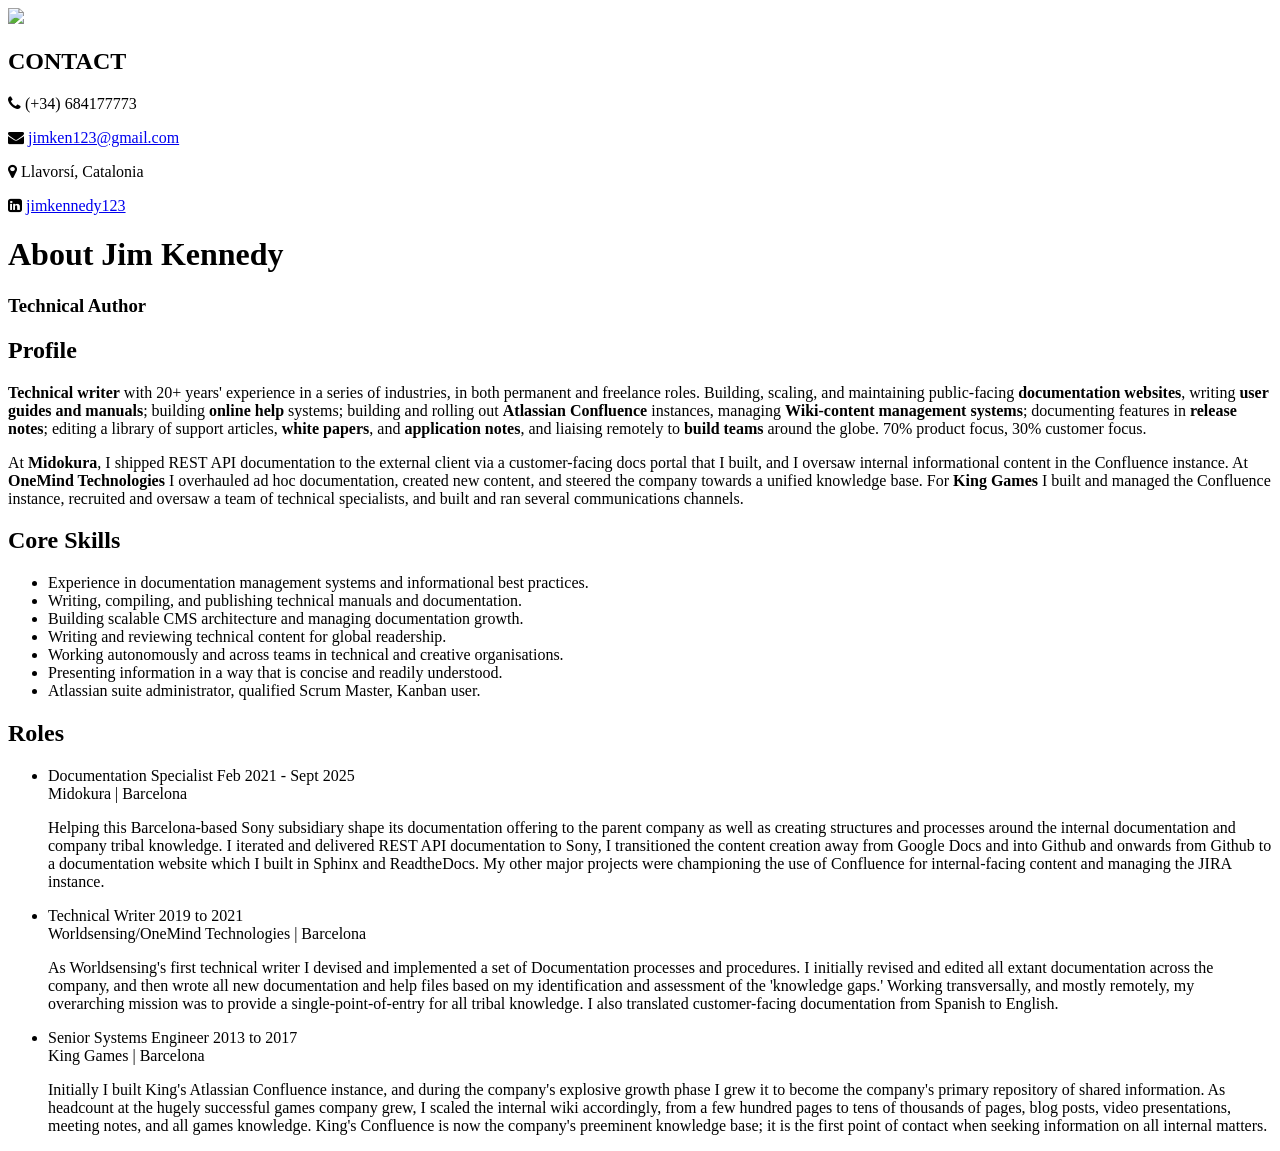
==== about.html @ 20dbacea "merge" ====
<!DOCTYPE html>
<html>

<head>
  <title>About Jim Kennedy</title>
  <link rel="icon" type="image/x-icon" href="/images/favicon.ico">
  <link href="https://maxcdn.bootstrapcdn.com/font-awesome/4.2.0/css/font-awesome.min.css" rel="stylesheet">
  <link rel="preconnect" href="https://fonts.googleapis.com">
  <link rel="preconnect" href="https://fonts.gstatic.com" crossorigin>
  <link
    href="https://fonts.googleapis.com/css2?family=Archivo+Narrow&family=Julius+Sans+One&family=Open+Sans&family=Source+Sans+Pro&display=swap"
    rel="stylesheet">
  <link rel="stylesheet" href="index.css">
</head>

<body>
  <page size="A4">
    <div class="container">
      <div class="leftPanel">
        <img src="jimkennedy.jpg" />
        <div class="details">
          <div class="item bottomLineSeparator">
            <h2>
              CONTACT
            </h2>
            <div class="smallText">
              <p>
                <i class="fa fa-phone contactIcon" aria-hidden="true"></i>
                (+34) 684177773
              </p>
              <p>
                <i class="fa fa-envelope contactIcon" aria-hidden="true"></i>
                <a href="mailto:jimken123@gmail.com">
                  jimken123@gmail.com
                </a>
              </p>
              <p>
                <i class="fa fa-map-marker contactIcon" aria-hidden="true"></i>
                Llavorsí, Catalonia
              </p>
              <p>
                <i class="fa fa-linkedin-square contactIcon" aria-hidden="true"></i>
                <a href="https://www.linkedin.com/in/jimkennedy123/">
                  jimkennedy123
                </a>
              </p>
            </div>
          </div>
          <div class="item">
            
          </div>

        </div>

      </div>
      <div class="rightPanel">
        <div>
          <h1>
            About Jim Kennedy
          </h1>
          <div class="smallText">
            <h3>
              Technical Author
            </h3>
          </div>
        </div>
        <div>
          <h2>
            Profile
          </h2>
          <div class="smallText">
            <p>
              <strong>Technical writer</strong> with 20+ years' experience in a series of industries, in both permanent
              and freelance
              roles. Building, scaling, and maintaining public-facing <strong>documentation websites</strong>, writing
              <strong>user guides and manuals</strong>; building <strong>online help</strong> systems; building and
              rolling out <strong>Atlassian Confluence</strong> instances, managing <strong>Wiki-content management
                systems</strong>; documenting features in <strong>release notes</strong>; editing a library of support
              articles, <strong>white papers</strong>, and <strong>application notes</strong>, and liaising remotely to
              <strong>build teams</strong> around the globe. 70% product focus, 30% customer focus.
            </p>
            <p>
              At <strong>Midokura</strong>, I shipped REST API documentation to the external client via a customer-facing
              docs portal that I built, and I oversaw internal informational content in the Confluence instance. At
              <strong>OneMind Technologies</strong> I overhauled ad hoc documentation, created new content, and steered
              the company towards a unified knowledge base. For <strong>King Games</strong> I built and managed the
              Confluence instance, recruited and oversaw a team of technical specialists, and built and ran several
              communications channels.
            </p>
          </div>
        </div>

        <div>
          <h2>
            Core Skills
          </h2>
          <div class="smallText">
            <ul>
              <li>Experience in documentation management systems and informational best practices.</li>
              <li>Writing, compiling, and publishing technical manuals and documentation.</li>
              <li>Building scalable CMS architecture and managing documentation growth.</li>
              <li>Writing and reviewing technical content for global readership.</li>
              <li>Working autonomously and across teams in technical and creative organisations.</li>
              <li>Presenting information in a way that is concise and readily understood.</li>
              <li>Atlassian suite administrator, qualified Scrum Master, Kanban user.</li>
            </ul>
          </div>
        </div>

        <div class="workExperience">
          <h2>
            Roles
          </h2>
          <ul>
            <li>
              <div class="jobPosition">
                <span class="bolded">
                  Documentation Specialist
                </span>
                <span>
                  Feb 2021 - Sept 2025
                </span>
              </div>
              <div class="projectName bolded">
                <span>
                  Midokura | Barcelona
                </span>
              </div>
              <div class="smallText">
                <p>
                  Helping this Barcelona-based Sony subsidiary shape its documentation offering to the parent company
                  as well as creating structures and processes around the internal documentation and company tribal
                  knowledge. I iterated and delivered REST API documentation to Sony, I transitioned the content
                  creation away from Google Docs and into Github and onwards from
                  Github to a documentation website which I built in Sphinx and ReadtheDocs. My other major
                  projects were championing the use of Confluence for internal-facing content and managing the JIRA
                  instance.
                </p>
              </div>
            </li>


            <li>
              <div class="jobPosition">
                <span class="bolded">
                  Technical Writer
                </span>
                <span>
                  2019 to 2021
                </span>
              </div>
              <div class="projectName bolded">
                <span>
                  Worldsensing/OneMind Technologies | Barcelona
                </span>
              </div>
              <div class="smallText">
                <p>
                  As Worldsensing's first technical writer I devised and implemented a set of Documentation processes
                  and procedures. I initially revised and edited all extant documentation across the company, and then
                  wrote all new documentation and help files based on my identification and assessment of the
                  'knowledge gaps.' Working transversally, and mostly remotely, my overarching mission was to provide a
                  single-point-of-entry for all tribal knowledge. I also translated customer-facing documentation from
                  Spanish to English.
                </p>
              </div>
            </li>

            <li>
              <div class="jobPosition">
                <span class="bolded">
                  Senior Systems Engineer
                </span>
                <span>
                  2013 to 2017
                </span>
              </div>
              <div class="projectName bolded">
                <span>
                  King Games | Barcelona
                </span>
              </div>
              <div class="smallText">
                <p>
                  Initially I built King's Atlassian Confluence instance, and during the company's explosive growth
                  phase I
                  grew it to become the company's primary repository of shared information. As headcount at the hugely
                  successful games company grew, I scaled the internal wiki accordingly, from a few hundred pages to
                  tens of thousands of pages, blog posts, video presentations, meeting notes, and all games knowledge.
                  King's Confluence is now the company's preeminent knowledge base; it is the first point of contact
                  when
                  seeking information on all internal matters.
                </p>
      
                
              </div>
            </li>


    
          </ul>

        </div>

      </div>
    </div> 
  </page>

  
 
</body>

</html>
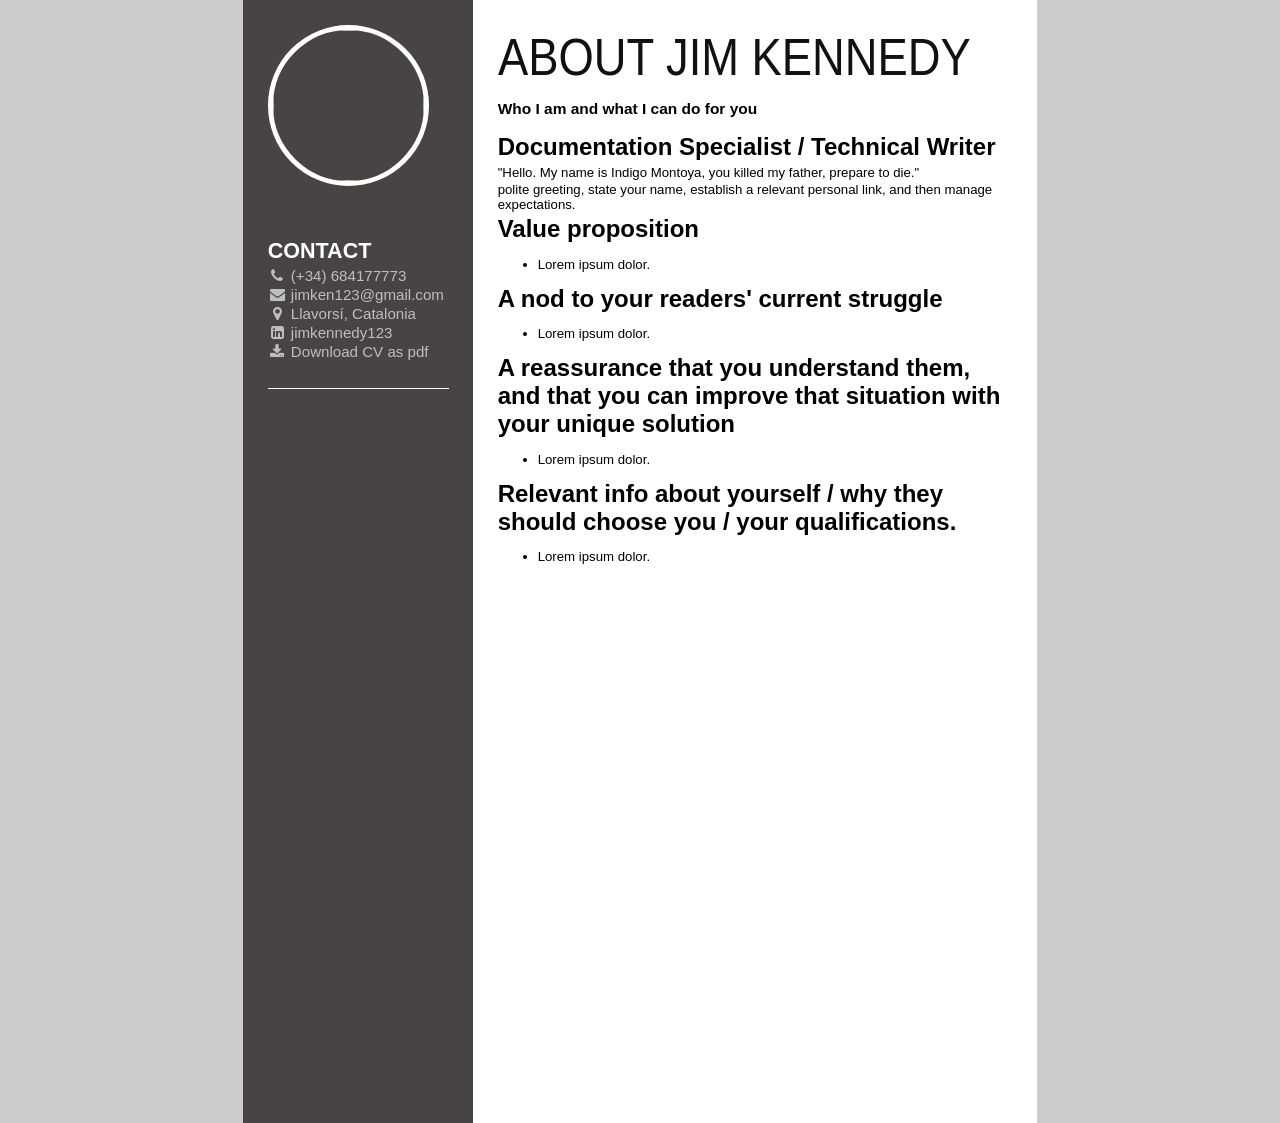
==== commit 3ac161b2: "meta tags" ====
--- a/about.html
+++ b/about.html
@@ -10,7 +10,21 @@
   <link
     href="https://fonts.googleapis.com/css2?family=Archivo+Narrow&family=Julius+Sans+One&family=Open+Sans&family=Source+Sans+Pro&display=swap"
     rel="stylesheet">
-  <link rel="stylesheet" href="index.css">
+  <link rel="stylesheet" href="about.css">
+
+  <!-- Primary Meta Tags -->
+  <title>Jim Kennedy Documentation Specialist CV</title>
+  <meta name="title" content="Jim Kennedy Documentation Specialist CV" />
+  <meta name="description" content="Jim Kennedy Documentation Specialist CV" />
+  
+  <!-- Open Graph / Facebook -->
+  <meta property="og:type" content="website" />
+  <meta property="og:url" content="https://jimkennedy.cv/" />
+  <meta property="og:title" content="Jim Kennedy Documentation Specialist CV" />
+  <meta property="og:description" content="Jim Kennedy Documentation Specialist CV" />
+  <meta property="og:image" content="https://jimkennedy.cv/jimkennedy.jpg" />
+  
+  <!-- Meta Tags Generated with https://metatags.io -->
 </head>
 
 <body>
@@ -44,6 +58,12 @@
                   jimkennedy123
                 </a>
               </p>
+              <p>
+                <i class="fa fa-download contactIcon" aria-hidden="true"></i>
+                <a href="Jim Kennedy Documentation Specialist CV.pdf" download="Jim Kennedy Documentation Specialist CV">
+                  Download CV as pdf
+                </a>
+              </p>
             </div>
           </div>
           <div class="item">
@@ -60,146 +80,69 @@
           </h1>
           <div class="smallText">
             <h3>
-              Technical Author
+              Who I am and what I can do for you 
             </h3>
           </div>
         </div>
         <div>
           <h2>
-            Profile
+            Documentation Specialist / Technical Writer
           </h2>
           <div class="smallText">
             <p>
-              <strong>Technical writer</strong> with 20+ years' experience in a series of industries, in both permanent
-              and freelance
-              roles. Building, scaling, and maintaining public-facing <strong>documentation websites</strong>, writing
-              <strong>user guides and manuals</strong>; building <strong>online help</strong> systems; building and
-              rolling out <strong>Atlassian Confluence</strong> instances, managing <strong>Wiki-content management
-                systems</strong>; documenting features in <strong>release notes</strong>; editing a library of support
-              articles, <strong>white papers</strong>, and <strong>application notes</strong>, and liaising remotely to
-              <strong>build teams</strong> around the globe. 70% product focus, 30% customer focus.
+              "Hello. My name is Indigo Montoya, you killed my father, prepare to die."
             </p>
             <p>
-              At <strong>Midokura</strong>, I shipped REST API documentation to the external client via a customer-facing
-              docs portal that I built, and I oversaw internal informational content in the Confluence instance. At
-              <strong>OneMind Technologies</strong> I overhauled ad hoc documentation, created new content, and steered
-              the company towards a unified knowledge base. For <strong>King Games</strong> I built and managed the
-              Confluence instance, recruited and oversaw a team of technical specialists, and built and ran several
-              communications channels.
+              polite greeting, state your name, establish a relevant personal link, and then manage expectations.
             </p>
+            
           </div>
         </div>
 
         <div>
           <h2>
-            Core Skills
+            Value proposition
           </h2>
           <div class="smallText">
             <ul>
-              <li>Experience in documentation management systems and informational best practices.</li>
-              <li>Writing, compiling, and publishing technical manuals and documentation.</li>
-              <li>Building scalable CMS architecture and managing documentation growth.</li>
-              <li>Writing and reviewing technical content for global readership.</li>
-              <li>Working autonomously and across teams in technical and creative organisations.</li>
-              <li>Presenting information in a way that is concise and readily understood.</li>
-              <li>Atlassian suite administrator, qualified Scrum Master, Kanban user.</li>
+              <li>Lorem ipsum dolor.</li>
             </ul>
           </div>
         </div>
 
-        <div class="workExperience">
+        <div>
           <h2>
-            Roles
+            A nod to your readers' current struggle
           </h2>
-          <ul>
-            <li>
-              <div class="jobPosition">
-                <span class="bolded">
-                  Documentation Specialist
-                </span>
-                <span>
-                  Feb 2021 - Sept 2025
-                </span>
-              </div>
-              <div class="projectName bolded">
-                <span>
-                  Midokura | Barcelona
-                </span>
-              </div>
-              <div class="smallText">
-                <p>
-                  Helping this Barcelona-based Sony subsidiary shape its documentation offering to the parent company
-                  as well as creating structures and processes around the internal documentation and company tribal
-                  knowledge. I iterated and delivered REST API documentation to Sony, I transitioned the content
-                  creation away from Google Docs and into Github and onwards from
-                  Github to a documentation website which I built in Sphinx and ReadtheDocs. My other major
-                  projects were championing the use of Confluence for internal-facing content and managing the JIRA
-                  instance.
-                </p>
-              </div>
-            </li>
+          <div class="smallText">
+            <ul>
+              <li>Lorem ipsum dolor.</li>
+            </ul>
+          </div>
+        </div>
 
+        <div>
+          <h2>
+            A reassurance that you
+            understand them, and that you can improve that situation with your unique solution
+          </h2>
+          <div class="smallText">
+            <ul>
+              <li>Lorem ipsum dolor.</li>
+            </ul>
+          </div>
+        </div>
 
-            <li>
-              <div class="jobPosition">
-                <span class="bolded">
-                  Technical Writer
-                </span>
-                <span>
-                  2019 to 2021
-                </span>
-              </div>
-              <div class="projectName bolded">
-                <span>
-                  Worldsensing/OneMind Technologies | Barcelona
-                </span>
-              </div>
-              <div class="smallText">
-                <p>
-                  As Worldsensing's first technical writer I devised and implemented a set of Documentation processes
-                  and procedures. I initially revised and edited all extant documentation across the company, and then
-                  wrote all new documentation and help files based on my identification and assessment of the
-                  'knowledge gaps.' Working transversally, and mostly remotely, my overarching mission was to provide a
-                  single-point-of-entry for all tribal knowledge. I also translated customer-facing documentation from
-                  Spanish to English.
-                </p>
-              </div>
-            </li>
-
-            <li>
-              <div class="jobPosition">
-                <span class="bolded">
-                  Senior Systems Engineer
-                </span>
-                <span>
-                  2013 to 2017
-                </span>
-              </div>
-              <div class="projectName bolded">
-                <span>
-                  King Games | Barcelona
-                </span>
-              </div>
-              <div class="smallText">
-                <p>
-                  Initially I built King's Atlassian Confluence instance, and during the company's explosive growth
-                  phase I
-                  grew it to become the company's primary repository of shared information. As headcount at the hugely
-                  successful games company grew, I scaled the internal wiki accordingly, from a few hundred pages to
-                  tens of thousands of pages, blog posts, video presentations, meeting notes, and all games knowledge.
-                  King's Confluence is now the company's preeminent knowledge base; it is the first point of contact
-                  when
-                  seeking information on all internal matters.
-                </p>
-      
-                
-              </div>
-            </li>
-
-
-    
-          </ul>
-
+        <div>
+          <h2>
+            Relevant info about yourself / why
+            they should choose you / your qualifications.
+          </h2>
+          <div class="smallText">
+            <ul>
+              <li>Lorem ipsum dolor.</li>
+            </ul>
+          </div>
         </div>
 
       </div>
--- a/about.css
+++ b/about.css
@@ -0,0 +1,261 @@
+/* Fonts */
+
+/* Family */
+h1 { 
+  font-family: 'Julius Sans One', sans-serif;
+}
+
+h2 { /* Contact, Skills, Education, About me, Work Experience */
+  font-family: 'Arial', sans-serif;
+}
+
+h3 { /* Accountant */
+  font-family: 'Arial', sans-serif;
+}
+
+.jobPosition span, 
+.projectName span {
+  font-family: 'Arial', sans-serif;
+}
+
+.upperCase {
+  text-transform: uppercase; 
+}
+
+.smallText, 
+.smallText span, 
+.smallText p, 
+.smallText a {
+  font-family: 'Arial', sans-serif;
+  text-align: left;
+}
+
+/* End Family */
+
+/* Colors */
+h1 { 
+  color: #111; 
+}
+
+.leftPanel, 
+.leftPanel a {
+  color: #bebebe;
+  text-decoration: none;
+}
+
+.leftPanel h2 {
+  color: white;
+}
+
+/* End Colors */
+
+/* Sizes */
+h1 { 
+  font-weight: 300; 
+  font-size: 1.2cm;
+  transform:scale(1,1.15); 
+  margin-bottom: 0.2cm;
+  margin-top: 0.2cm;
+  text-transform: uppercase; 
+}
+
+h2 {
+  margin-top: 0.1cm;
+  margin-bottom: 0.1cm;
+}
+
+.leftPanel, 
+.leftPanel a {
+  font-size: 0.38cm;
+}
+
+.projectName span, 
+.jobPosition span {
+  font-size: 0.35cm;
+}
+
+.smallText, 
+.smallText span, 
+.smallText p, 
+.smallText a {
+  font-size: 0.35cm;
+}
+
+.leftPanel .smallText, 
+.leftPanel .smallText, 
+.leftPanel .smallText span, 
+.leftPanel .smallText p, 
+.smallText a {
+  font-size: 0.40cm;
+}
+
+.contactIcon {
+  width: 0.5cm;
+  text-align: center;
+}
+
+p {
+  margin-top: 0.05cm;
+  margin-bottom: 0.05cm;
+}
+/* End Sizes */
+
+.bolded {
+  font-weight: bold;
+}
+
+.white {
+  color: white;
+}
+/* End Fonts */
+
+/* Layout */
+body {
+  background: rgb(204,204,204); 
+  width: 21cm;
+  height: 29.7cm;
+  margin: 0 auto;
+}
+
+/* Printing */
+page {
+  background: white;
+  display: block;
+  margin: 0 auto;
+  margin-bottom: 0.5cm;
+}
+
+page[size="A4"] {  
+  width: 21cm;
+  height: 29.7cm; 
+}
+
+@page {
+   size: 21cm 29.7cm;
+   padding: 0;
+   margin: 0mm;
+   border: none;
+   border-collapse: collapse;
+}
+/* End Printing */
+
+.container {
+  display: flex;
+  flex-direction: row;
+  width: 100%;
+  height: 100%;
+}
+
+.leftPanel {
+  width: 26%;
+  background-color: #484444;
+  padding: 0.65cm;
+  display: flex;
+  flex-direction: column;
+  align-items: left;
+}
+
+.rightPanel {
+  width: 74%;
+  padding: 0.65cm;
+}
+
+.leftPanel img {
+  width: 4cm;
+  height: 4cm;
+  margin-bottom: 0.7cm;
+  border-radius: 50%;
+  border: 0.15cm solid white;
+  object-fit: cover;
+  object-position: 50% 50%;
+}
+
+.leftPanel .details {
+  width: 100%;
+  display: flex;
+  flex-direction: column;
+}
+
+.skill {
+  display: flex;
+  flex-direction: row;
+  justify-content: space-between;
+}
+
+.bottomLineSeparator {
+  border-bottom: 0.05cm solid white;
+}
+
+.alignleft {
+  text-align: left !important;
+  width: 1cm;
+}
+
+.alignright {
+  text-align: right !important;
+  width: 0.6cm;
+  margin-right: 0.1cm
+}
+
+.workExperience>ul {
+  list-style-type: none;
+  padding-left: 0;
+}
+
+.workExperience>ul>li {
+  position: relative;
+  margin: 0;
+  padding-bottom: 0.5cm;
+  padding-left: 0.5cm;
+}
+
+.workExperience>ul>li:before {
+  background-color: #b8abab;
+  width: 0.05cm;
+  content: '';
+  position: absolute;
+  top: 0.1cm;
+  bottom: -0.2cm; /* change this after border removal */
+  left: 0.05cm;
+}
+
+.workExperience>ul>li::after {
+  content: '';
+  position: absolute;
+  background-image: url("data:image/svg+xml,%3Csvg xmlns='http://www.w3.org/2000/svg' aria-hidden='true' viewBox='0 0 32 32' focusable='false'%3E%3Ccircle stroke='none' fill='%23484444' cx='16' cy='16' r='10'%3E%3C/circle%3E%3C/svg%3E");
+  background-repeat: no-repeat;
+  background-size: contain;
+  left: -0.09cm;
+  top: 0;
+  width: 0.35cm;
+  height: 0.35cm;
+}
+
+.workExperience > ul > li:last-child:before {
+  content: none;
+}
+
+.jobPosition {
+  display: flex;
+  flex-direction: row;
+  justify-content: space-between;
+}
+
+.item {
+  padding-bottom: 0.7cm;
+  padding-top: 0.7cm;
+}
+
+.item h2{
+  margin-top: 0;
+}
+
+.lastParagrafNoMarginBottom {
+  margin-bottom: 0;
+}
+
+.workExperience>ul>li ul {
+  padding-left: 0.5cm;
+  list-style-type: disc;
+}
+/*End Layout*/
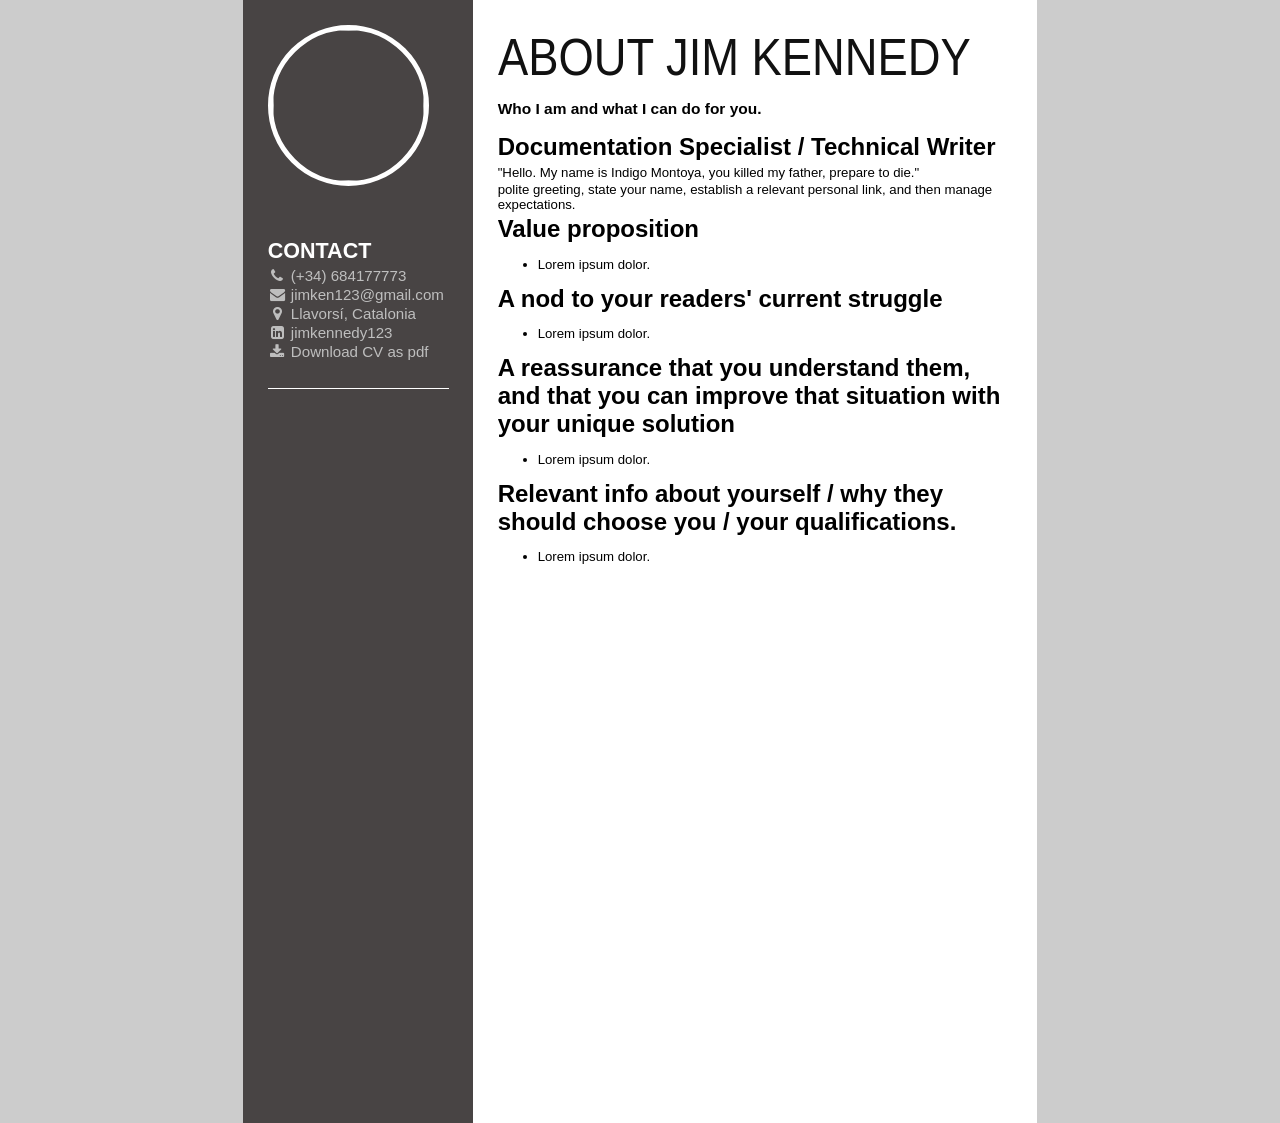
==== commit 050fbcca: "Update about.html" ====
--- a/about.html
+++ b/about.html
@@ -80,7 +80,7 @@
           </h1>
           <div class="smallText">
             <h3>
-              Who I am and what I can do for you 
+              Who I am and what I can do for you.
             </h3>
           </div>
         </div>
@@ -153,4 +153,4 @@
  
 </body>
 
-</html>+</html>
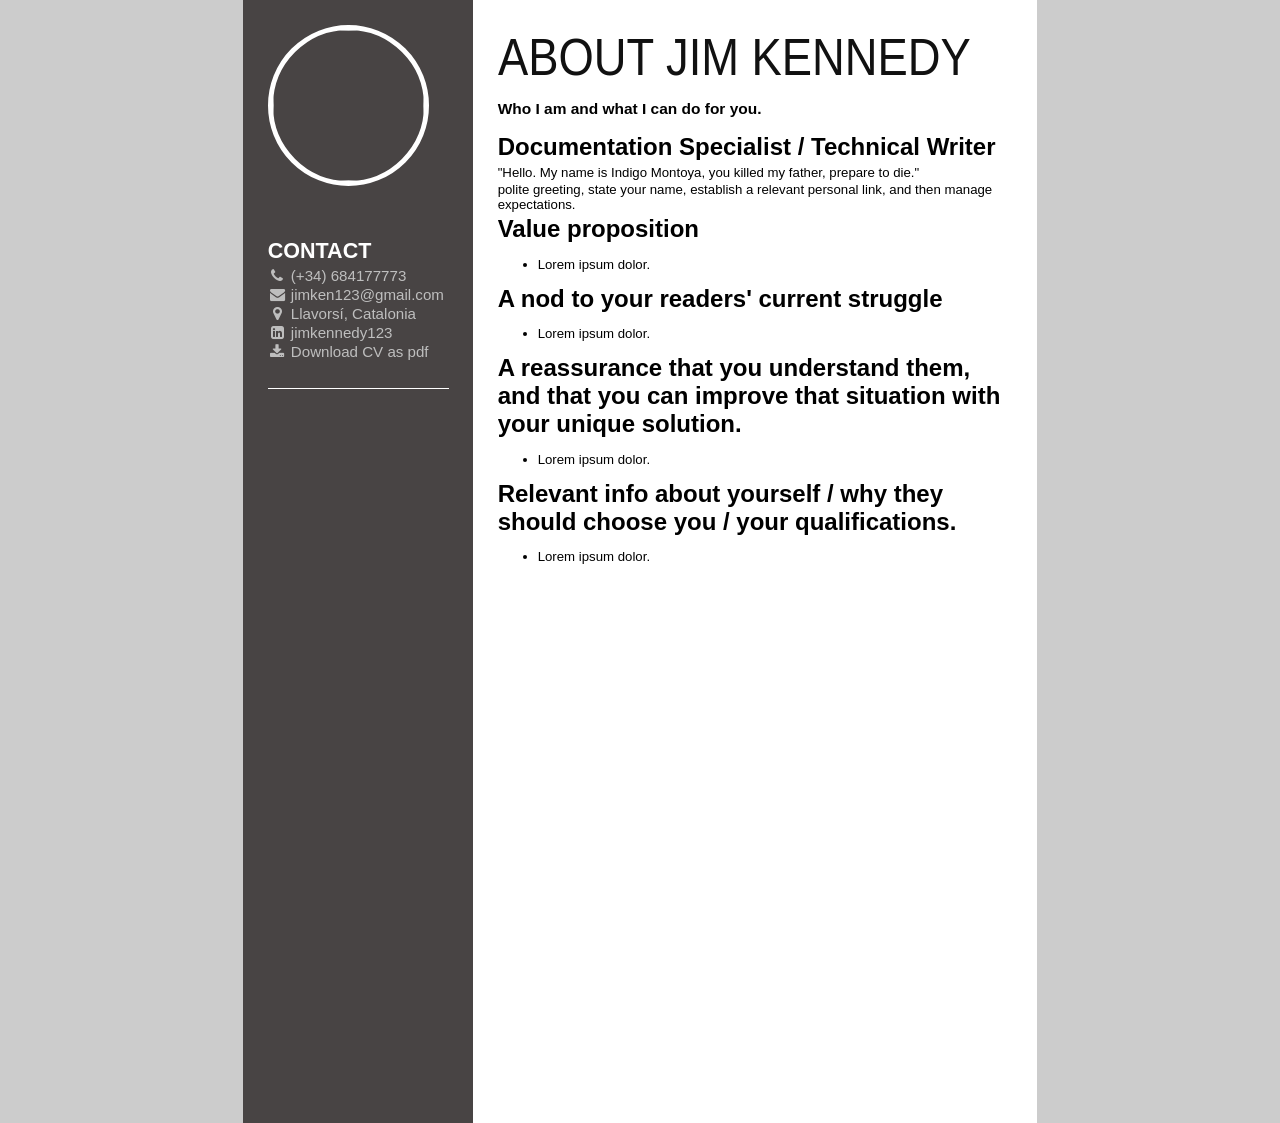
==== commit 34ce027e: "Update about.html" ====
--- a/about.html
+++ b/about.html
@@ -124,7 +124,7 @@
         <div>
           <h2>
             A reassurance that you
-            understand them, and that you can improve that situation with your unique solution
+            understand them, and that you can improve that situation with your unique solution.
           </h2>
           <div class="smallText">
             <ul>
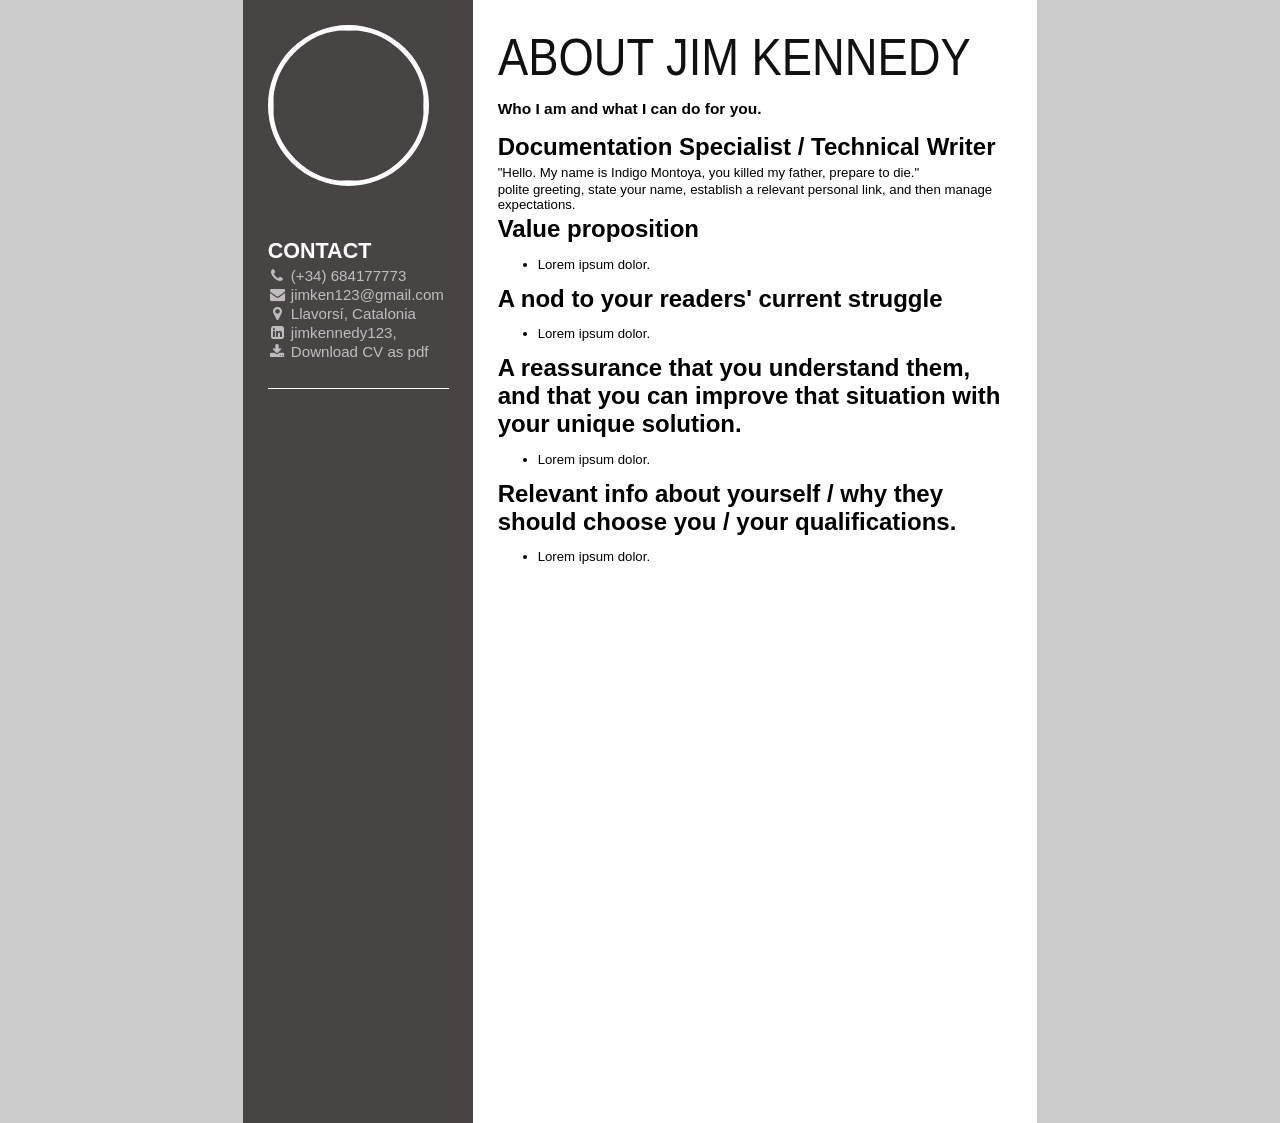
==== commit 46a9ee25: "Update about.html" ====
--- a/about.html
+++ b/about.html
@@ -55,7 +55,7 @@
               <p>
                 <i class="fa fa-linkedin-square contactIcon" aria-hidden="true"></i>
                 <a href="https://www.linkedin.com/in/jimkennedy123/">
-                  jimkennedy123
+                  jimkennedy123,
                 </a>
               </p>
               <p>
